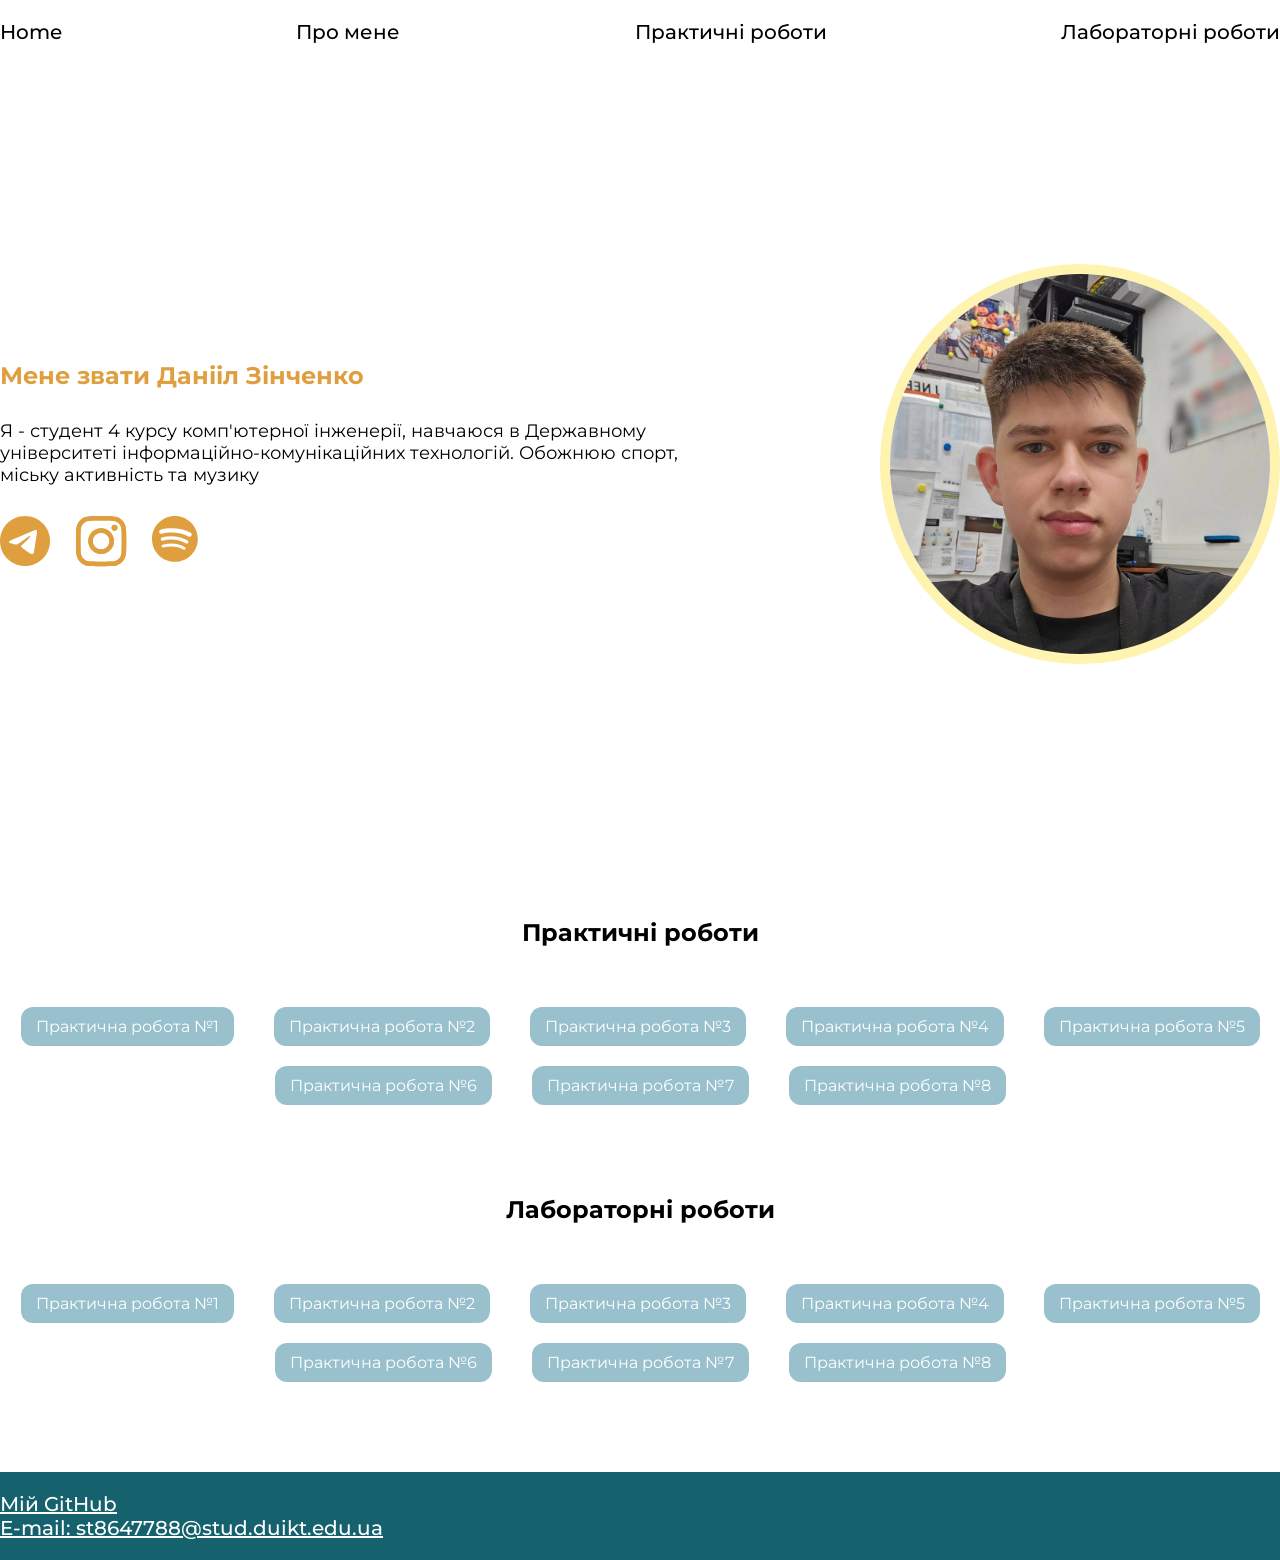
==== index.html @ e75ebdb0 "rename" ====
<!DOCTYPE html>
<html lang="en">
<head>
    <meta charset="UTF-8">
    <link rel="preconnect" href="https://fonts.googleapis.com">
    <link rel="preconnect" href="https://fonts.gstatic.com" crossorigin>
    <link href="https://fonts.googleapis.com/css2?family=Montserrat:ital,wght@0,100..900;1,100..900&family=Poppins:wght@400;500;600;700&display=swap" rel="stylesheet">
    <link rel="stylesheet" href="style.css">
    <meta name="viewport" content="width=device-width, initial-scale=1.0">
    <title>My webpage - Zinchenko Daniil</title>
</head>
<body>

    <header>
        <nav>
            <a href="main.html">Home</a>
            <a href="#about-me">Про мене</a>
            <a href="#hands-on">Практичні роботи</a>
            <a href="#labs">Лабораторні роботи</a>
        </nav>
    </header>

    <main>

        <section id="about-me" class="main__about-me">
            <div class="main__about-me_leftside">
                <h1>Мене звати Данііл Зінченко</h1>
                <p>Я - студент 4 курсу комп'ютерної інженерії, навчаюся в Державному університеті інформаційно-комунікаційних технологій. Обожнюю спорт, міську активність та музику</p>
                    <div class="about-me__socials">
                        <a href="https://t.me/d3inchenko"><img class="socials__logo" src="img/tg.svg" alt=""></a>
                        <a href="https://www.instagram.com/d.zinchenkooo/?hl=uk"><img class="socials__logo" src="img/insta.svg" alt=""></a>
                        <a href="https://open.spotify.com/user/31gfe2poriekyvvqexul5hgllj6i?si=f918b731b8794965"><img class="socials__logo" src="img/spotify.svg" alt=""></a>
                    </div>
            </div>
            <div class="main__about_me-rightside">
                <img src="img/myphoto.jpg" alt="My photo">
            </div>
        </section>

        <section id="hands-on" class="main__hands-on-works">
            <h2>Практичні роботи</h2>
            <div>
                <span><a href="hands-on-works/pr1.html" class="works_button">Практична робота №1</a></span>
                <span><a href="" class="works_button">Практична робота №2</a></span>
                <span><a href="" class="works_button">Практична робота №3</a></span>
                <span><a href="" class="works_button">Практична робота №4</a></span>
                <span><a href="" class="works_button">Практична робота №5</a></span>
                <span><a href="" class="works_button">Практична робота №6</a></span>
                <span><a href="" class="works_button">Практична робота №7</a></span>
                <span><a href="" class="works_button">Практична робота №8</a></span>
            </div>
        
        </section>

        <section id="labs" class="main__lab-works">
            <h2>Лабораторні роботи</h2>
            <div>
                <span><a href="labs/lab1.html" class="works_button">Практична робота №1</a></span>
                <span><a href="" class="works_button">Практична робота №2</a></span>
                <span><a href="" class="works_button">Практична робота №3</a></span>
                <span><a href="" class="works_button">Практична робота №4</a></span>
                <span><a href="" class="works_button">Практична робота №5</a></span>
                <span><a href="" class="works_button">Практична робота №6</a></span>
                <span><a href="" class="works_button">Практична робота №7</a></span>
                <span><a href="" class="works_button">Практична робота №8</a></span>
            </div>
        </section>

    </main>

    <footer>
        <div>
            <a href="https://github.com/ZinchenkoD">Мій GitHub</a>
            <a href="mailto:st8647788@stud.duikt.edu.ua">E-mail: st8647788@stud.duikt.edu.ua</a>
        </div>
    </footer>

</body>
</html>
---- style.css ----
*{
    margin: 0;
    padding: 0;
    box-sizing: border-box;
    font-family: "Montserrat", sans-serif;
}

main section, header{
    width: 1280px;
    margin: 0 auto;
    padding: 20px 0;
    background-color: white;
}

nav{
    width: 1280px;
    display: flex;
    justify-content: space-between;
}

nav a{
    text-decoration: none;
    color: black;
    font-weight: 500;
    font-size: 20px;
}

nav a:hover{
    text-decoration: underline;
}

.main__about-me_leftside{
    width: 700px;
    display: flex;
    flex-direction: column;
    gap: 30px;
}

h1{
    color: #E09F3E;
}

.main__about-me_leftside p {
    font-size: 18px;
}

.main__about_me-rightside img{
    width: 400px;
    border-radius: 200px;
    border: 10px solid;
    border-color: #FFF3B0;
    
}

.main__about-me{
    display: flex;
    justify-content: space-between;
    align-items: center;
    padding: 200px 0;
}

.works_button{
    padding: 10px 15px;
    background-color: #98C1CD;
    color: white;
    border-radius: 12px;
    text-decoration: none;
}

.main__hands-on-works div, .main__lab-works div{
    display: flex;
    flex-wrap: wrap;
    gap: 40px;
    justify-content: center;
}

.main__hands-on-works, .main__lab-works{
    display: flex;
    flex-direction: column;
    gap: 70px;
    align-self: center;
    border-radius: 40px;
    padding: 50px 0;
}

h2{
    align-self: center;
}

.about-me__socials{
    display: flex;
    flex-direction: row;
    gap: 25px;
}

footer{
    margin-top: 50px;
    background-color: #15616d;
    font-size: 20px;
    font-weight: 500;
    padding: 20px 0;
}

footer a{
    color: white;
}

footer div{
    width: 1280px;
    margin: 0 auto;
    display: flex;
    flex-direction: column;
}
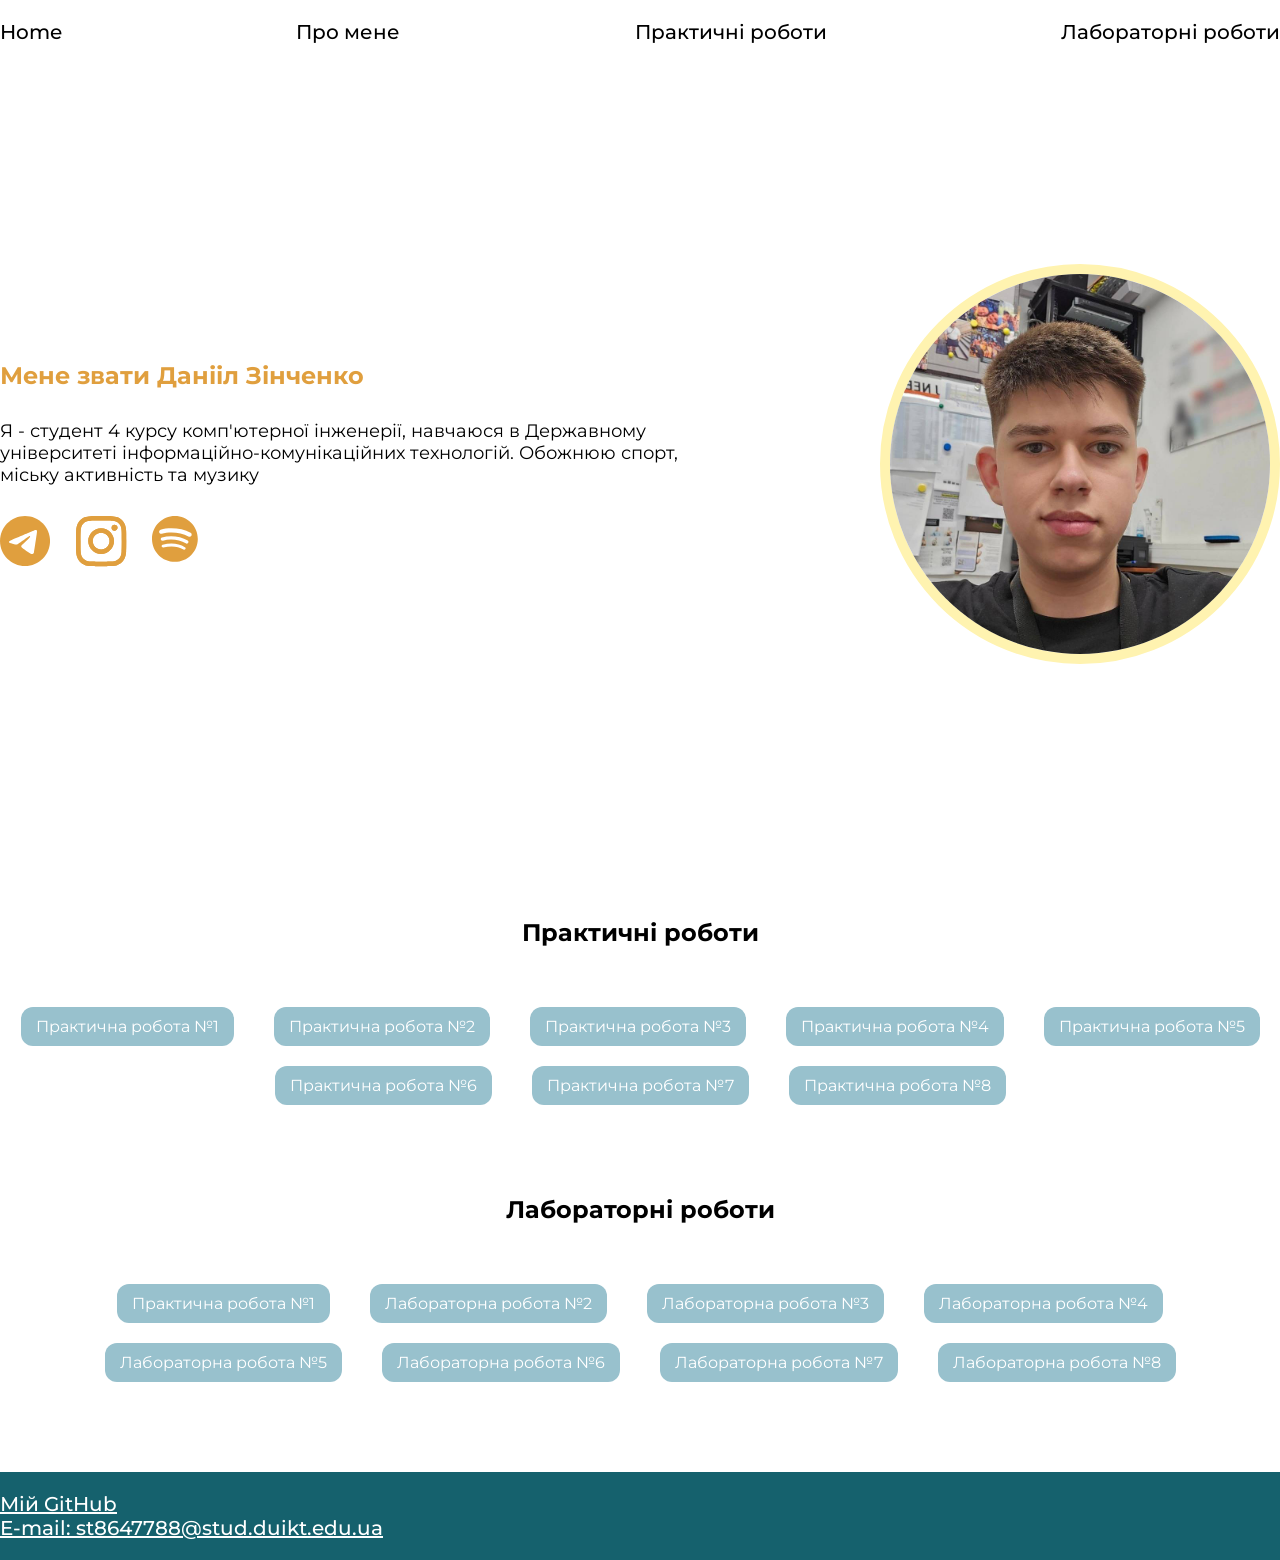
==== commit 0a931fcf: "more updates" ====
--- a/index.html
+++ b/index.html
@@ -56,13 +56,13 @@
             <h2>Лабораторні роботи</h2>
             <div>
                 <span><a href="labs/lab1.html" class="works_button">Практична робота №1</a></span>
-                <span><a href="" class="works_button">Практична робота №2</a></span>
-                <span><a href="" class="works_button">Практична робота №3</a></span>
-                <span><a href="" class="works_button">Практична робота №4</a></span>
-                <span><a href="" class="works_button">Практична робота №5</a></span>
-                <span><a href="" class="works_button">Практична робота №6</a></span>
-                <span><a href="" class="works_button">Практична робота №7</a></span>
-                <span><a href="" class="works_button">Практична робота №8</a></span>
+                <span><a href="" class="works_button">Лабораторна робота №2</a></span>
+                <span><a href="" class="works_button">Лабораторна робота №3</a></span>
+                <span><a href="" class="works_button">Лабораторна робота №4</a></span>
+                <span><a href="" class="works_button">Лабораторна робота №5</a></span>
+                <span><a href="" class="works_button">Лабораторна робота №6</a></span>
+                <span><a href="" class="works_button">Лабораторна робота №7</a></span>
+                <span><a href="" class="works_button">Лабораторна робота №8</a></span>
             </div>
         </section>
 
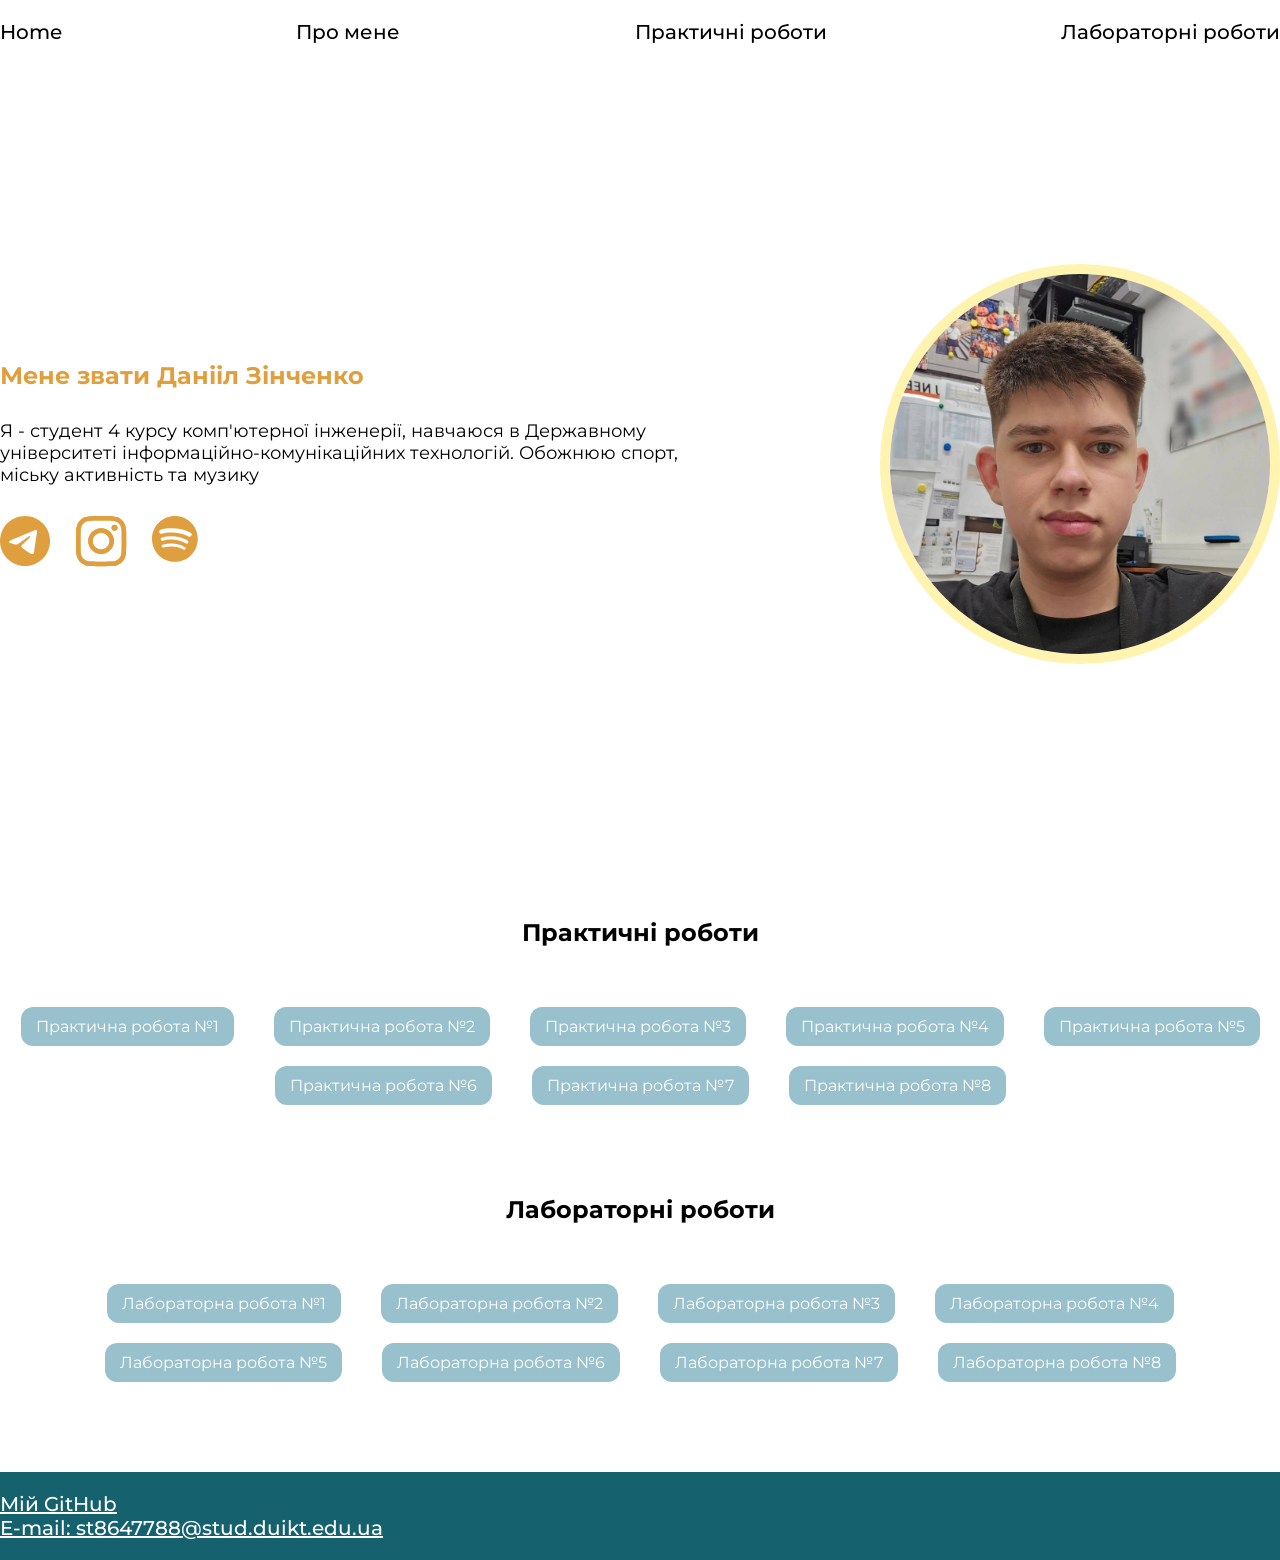
==== commit 29e555b5: "Update index.html" ====
--- a/index.html
+++ b/index.html
@@ -55,7 +55,7 @@
         <section id="labs" class="main__lab-works">
             <h2>Лабораторні роботи</h2>
             <div>
-                <span><a href="labs/lab1.html" class="works_button">Практична робота №1</a></span>
+                <span><a href="labs/lab1.html" class="works_button">Лабораторна робота №1</a></span>
                 <span><a href="" class="works_button">Лабораторна робота №2</a></span>
                 <span><a href="" class="works_button">Лабораторна робота №3</a></span>
                 <span><a href="" class="works_button">Лабораторна робота №4</a></span>
